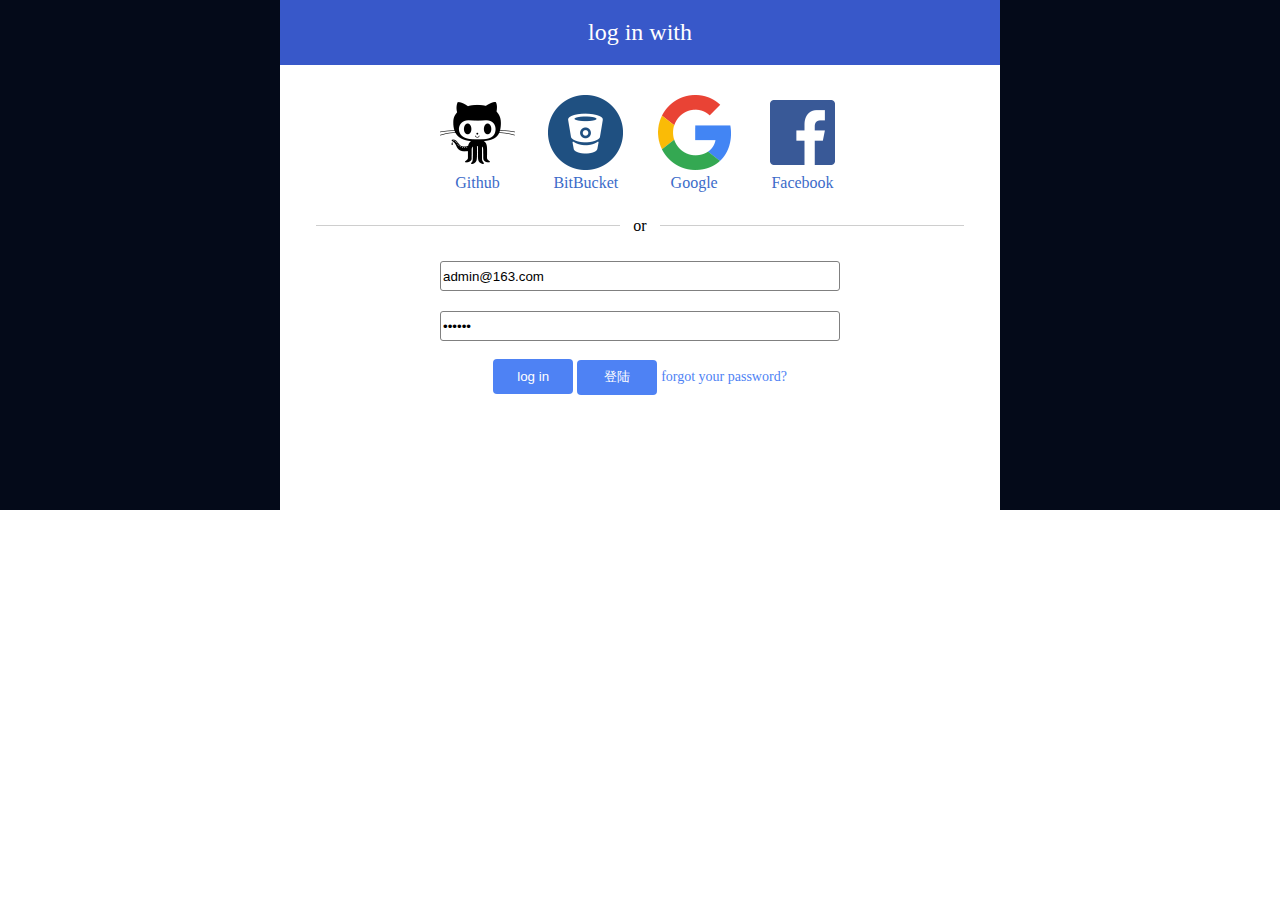
==== unit1/pages/login.html @ f232e3b2 "first try" ====
<!DOCTYPE html>
<html lang="en">
<head>
    <meta charset="UTF-8">
    <title>Title</title>
    <link rel="stylesheet" href="../css/login.css">


</head>
<body>
<div class="container">
    <div class="main">
        <div class="header">
            log in with
        </div>
        <div class="img-container">
            <div class="div-img"><img src="../images/login-github.png" alt=""> Github</div>
            <div class="div-img"><img src="../images/login-bitbucket.png" alt="">BitBucket</div>
            <div class="div-img"><img src="../images/login-google.png" alt="">Google</div>
            <div class="div-img"><img src="../images/login-facebook.png" alt="">Facebook</div>
        </div>
        <div class="line-seperate"></div>
        <div class="or-seperate">
            or
        </div>
        <div class="div-form">
            <!--提交表单：表单（事件源） 提交（submit按钮触发事件） -->
            <form action="../index.html" id="login_form"  onsubmit="return checkLogin()" >
                <input type="email" class="text" id="txtEmail" value="admin@163.com" placeholder="email..." >
                <div class="email-tishi"><span class="nempty">用户名不能为空!</span><span class="nillegal">请输入合法的格式！</span></div>
                <input type="password" class="text" id="txtPassword"  value="234554" placeholder="password..." >
                <input type="submit" class= "button" id="btnLogin" value="log in">
                <div class="password-tishi"><span class="pempty">密码不能为空!</span><span class="pillegal">请输入6位数字！</span></div>
                <input type="submit" class="button" id="btnLogin2" value="登陆" >
                <a href="#" >forgot your password?</a>
            </form>
        </div>
        <div class="div-alert">
            <div class="tishibox">
            <span class="wrong-input">用户名或密码错误！</span><span class="notFound">用户不存在！</span>
            </div>

        </div>
</div>
</div>
<script src="../js/jquery-3.2.1.js"></script>
<script src="../js/login.js"></script>
</body>
</html>
---- unit1/css/login.css ----
body,div,di,dt,dd,ul,ol,li,h1,h2,h3,h4,h5,h6{
    margin: 0;
    padding:0;
}
html body{
    height: 100%;
}

.container{
    width: 100%;
    height: 100%;
    background: #040a19;
    display: flex;
    flex-direction: row;
    /*主轴交叉方式*/
    justify-content: center;/*水平居中*/
    /*交叉轴方向对齐方式*/
    align-items: center;/*垂直居中*/
}

.main{
    width: 720px;
    height: 510px;
    background: white;
    /*position: relative;*/

}
.main .header{
    width: 100%;
    height: 65px;
    font-size: 24px;
    color: white;
    text-align: center;
    line-height: 65px;

    background: #3858c9;
}
.main .img-container{
    width: 400px;
    height: 100px;
    margin: auto;/*div水平居中*/
    /*background: gray;*/
    margin-top: 30px;


    display: flex;
   flex-direction: row;
    justify-content: space-between;
    text-align: center;

}.main .img-container .div-img{
     width: 75px;
     height: 100px;
    color:#3b6bc9;
    /*background: yellow;*/
 }
 .main .line-seperate{
     width: 90%;
     height: 1px;
     background: rgba(143, 143, 143, 0.44);
     margin: auto;/*上下30px,左右居中*/
     margin-top: 30px;
 }
 .main .or-seperate{
     width: 40px;
     height: 30px;
     background: white;
     margin: auto;
     margin-top: -15px;
     text-align: center;
     line-height: 30px;
 }
 .main .div-form{
     width: 400px;
     /*height: 100px;*/
     margin: auto;
     text-align: center;
     /*background: hotpink;*/
     position: relative;

 }
 .main .div-form .text{
     width: 400px;
     height: 30px;
     box-sizing: border-box;
     outline: none;
     border: solid 1px gray;
     margin-top: 20px;
     border-radius: 3px;
 }
.main .div-form .text:focus{
    border: solid 1px #0000ff;
}
.main .div-form .button{
    background:#4e82f4;
    width: 80px;
    height: 35px;
    margin-top: 18px;
    border-radius: 4px;
    border: none;
    color: white;


}
.main .div-form a{
    text-decoration: none;
    font-size: 14px;
    color:#4e82f4


}

.div-form .email-tishi{
    position: absolute;
    top:50px;
    width: 110px;
    height: 23px;
    font-size: 12px;
    color: red;

    margin-top:-2px;
    margin-bottom: 0;
    line-height: 23px;
    /*background-color:blue;*/
    /*display: none;*/

}
.div-form .email-tishi .nempty{
    display: none;
}
.div-form .email-tishi .nillegal{
    float: left;
    display:none;
}
.div-form .password-tishi{
    position: absolute;
    top:95px;
    width: 110px;
    height: 23px;
    margin-top: 4px;
    font-size: 12px;
    color: red;
    line-height: 23px;
    /*background-color:blue;*/
    /*display: none;*/

}
.div-form .password-tishi .pempty{
    display: none;
}
.div-form .password-tishi .pillegal{
    float: left;
    display:none;
}
.div-alert{
    position: relative;
    width: 400px;
    height:60px;
    /*background: #ff9630;*/
}
.div-alert .tishibox{
    position: absolute;
    color: red;
    width: 160px;
    height: 23px;
    margin-left: 160px;
    margin-top: 5px;
    text-align: center;
    line-height: 23px;
    /*display: none;*/
    /*background: blue;*/
}
 .div-alert .tishibox .wrong-input{
    display: none;
}
.div-alert .tishibox .notFound{
    margin-left: 5px;
    float: left;
    display:none;
}
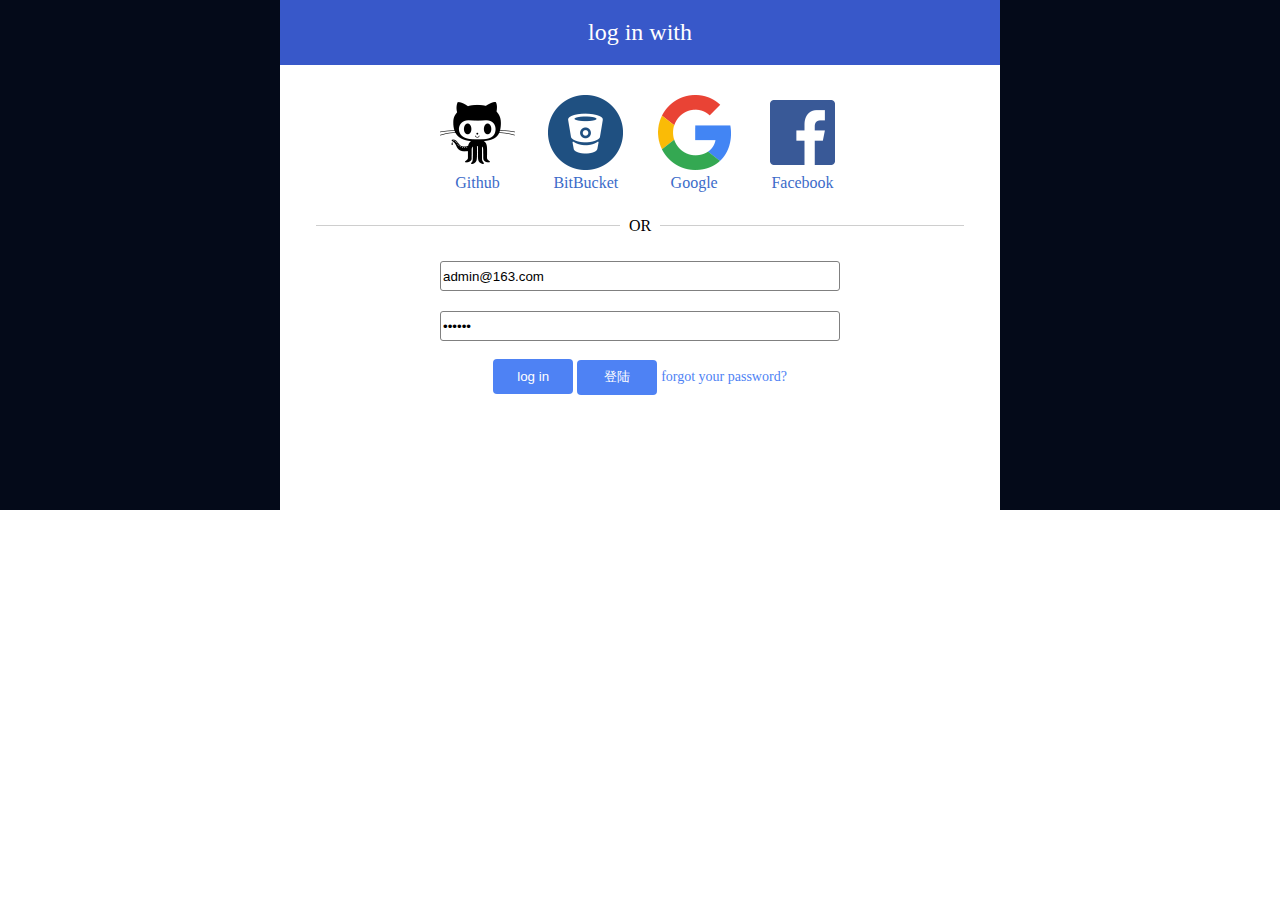
==== commit be1bb2a1: "first try" ====
--- a/unit1/pages/login.html
+++ b/unit1/pages/login.html
@@ -21,7 +21,7 @@
         </div>
         <div class="line-seperate"></div>
         <div class="or-seperate">
-            or
+            OR
         </div>
         <div class="div-form">
             <!--提交表单：表单（事件源） 提交（submit按钮触发事件） -->
